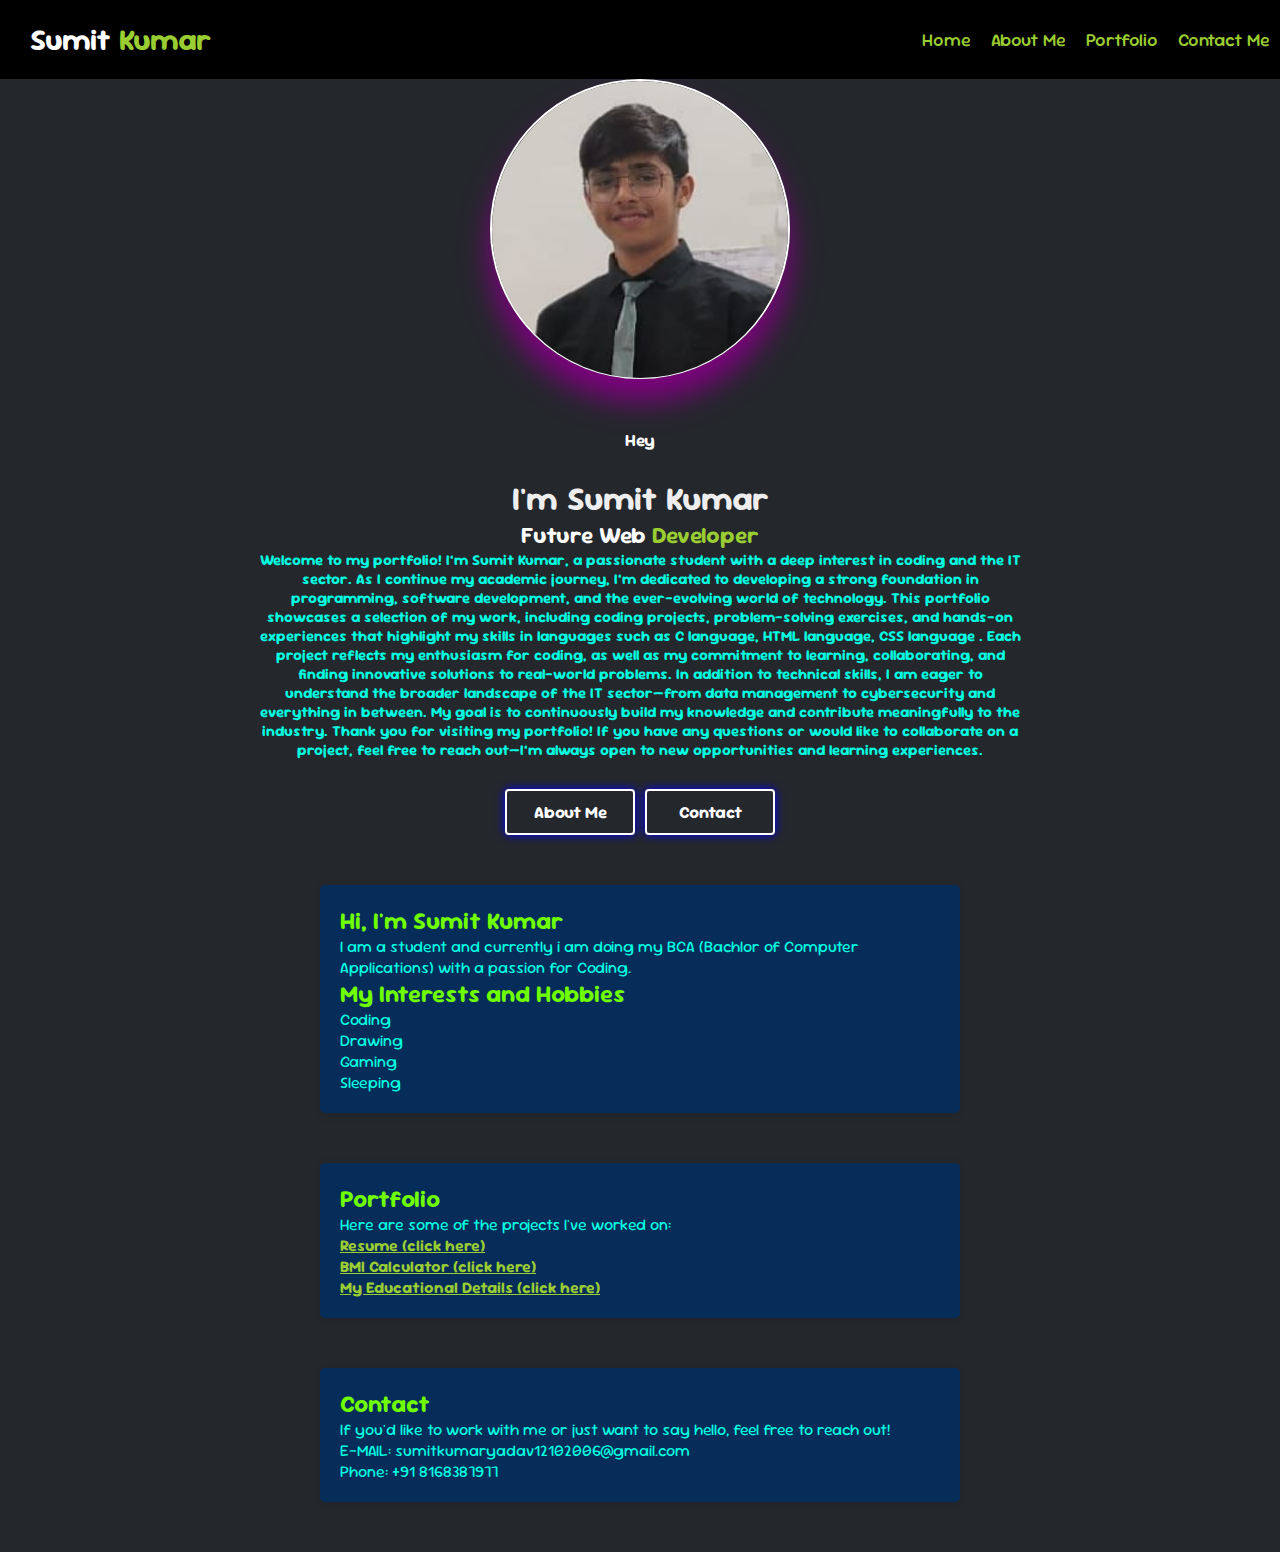
==== index.html @ a9d85014 "all files added" ====
<!DOCTYPE html>
<html lang="en">
<head>
    <meta charset="UTF-8">
    <meta name="viewport" content="width=device-width, initial-scale=1.0">
    <title>Portfolio</title>
    <link rel="stylesheet" href="style.css">
</head>
<body>
    <header>
        <div class="logo"><h2>Sumit <span>Kumar</span></h2></div>
        <div class="navbar">
            <ul>
                <li><a href="index.html">Home</a></li>
                <li><a href="About Me.html" target="_self">About Me</a></li>
                <li><a href="#Portfolio">Portfolio</a></li>
                <li><a href="#contact">Contact Me</a></li>
            </ul>
        </div>
    </header>
    <!-- Home Page (Hero)-->
     <div class="home">
     <div class="image">
        <img src="me.img.jpg"width=300 alt="IMAGE">
     </div>
     <section id="about">
        <h3>Hey</h3>
        <br>
        <h1>I'm Sumit Kumar</h1>
        <h2>Future Web <span>Developer</span></h2>
        <p>Welcome to my portfolio! I’m Sumit Kumar, a passionate student with a deep interest in coding and the IT sector. As I continue my academic journey, I’m dedicated to developing a strong foundation in programming, software development, and the ever-evolving world of technology.

            This portfolio showcases a selection of my work, including coding projects, problem-solving exercises, and hands-on experiences that highlight my skills in languages such as C language, HTML language, CSS language . Each project reflects my enthusiasm for coding, as well as my commitment to learning, collaborating, and finding innovative solutions to real-world problems.
            
            In addition to technical skills, I am eager to understand the broader landscape of the IT sector—from data management to cybersecurity and everything in between. My goal is to continuously build my knowledge and contribute meaningfully to the industry.
            
            Thank you for visiting my portfolio! If you have any questions or would like to collaborate on a project, feel free to reach out—I’m always open to new opportunities and learning experiences.</p>
        <div class="button">
          <a href="About Me.html"><button class="btn">About Me</button></a>
          <a href="#contact"><button class="btn">Contact</button></a>
        </div>
    </section>
     </div>
     <div class="container">
        <section class="bio">
            <h2 class="special-heading">Hi, I'm Sumit Kumar</h2>
            <p class="special-para">I am a student and currently i am doing my BCA (Bachlor of Computer Applications) with a passion for Coding.</p>
        </section>

        <section class="interests">
            <h2 class="special-heading">My Interests and Hobbies</h2>
            <ul>
                <li class="special-para">Coding</li>
                <li class="special-para">Drawing</li>
                <li class="special-para">Gaming</li>
                <li class="special-para">Sleeping</li>
                <!-- hehehe -->
            </ul>
        </section>
     </div>
        
        <div class="container">
        <section id="Portfolio"></section>
            <h2 class="special-heading">Portfolio</h2>
            <p class="special-para">Here are some of the projects I've worked on:</p>
            <ul>
                <li><a href="projectresume.html"><h4 class="LINKS">Resume (click here)</h4></a></li>
                <li><a href="projectBMIcalculator.html"><h4 class="LINKS">BMI Calculator (click here)</h4></a></li>
                <li><a href="education.html"><h4 class="LINKS">My Educational Details (click here)</h4></a></li>
            </ul>
            
        </div>

     <div class="container">
        <section id="contact">
            <h2 class="special-heading">Contact</h2>
            <p class="special-para">If you'd like to work with me or just want to say hello, feel free to reach out!</p>
            <p class="special-para">E-MAIL: sumitkumaryadav12102006@gmail.com</p>
            <p class="special-para">Phone: +91 8168387977</p>
        
    </div>
</body>
</html>
---- style.css ----
@import url('https://fonts.googleapis.com/css2?family=Poppins:wght@300;400;500;600;700&family=Rubik+Wet+Paint&family=Sour+Gummy:ital,wght@0,100..900;1,100..900&display=swap');

*{
    padding: 0;
    margin: 0;
    box-sizing: border-box;
    list-style: none;
    text-decoration: none;
    font-family: "Sour Gummy", sans-serif;
    color: yellowgreen;
}

body{
    background-color:rgba(36, 39, 44, 1);
    color:#fff;
}

/* Navigation Bar */
header {
    background-color: #333;
    padding: 10px 0;
    position: sticky;
    top: 0;
    z-index: 10;
    width: 100%;
}


header{
    display: flex;
    align-items: center;
    justify-content: space-between;
    padding: 20px 10px;
}

header h2{
    color: #fff;font-size: 30px;
    font-weight: bold;
    margin-left: 20px;
}


header h2 span{
    color: yellowgreen;
}


header ul {
    display: flex;
    align-items: center;
    gap: 20px;
}

header ul li a{
    columns: #fff;
    font-size: 18px;
    font-weight: 500;
    cursor: pointer;
    transition: .4s;
}

header ul li a:hover{
    text-decoration: underline;
    color: rgb(255, 255, 255);
    filter: drop-shadow(0  0 10px  yellowgreen);
}

header button{
    margin-right: 70px;
}

.H-btn:hover{
    scale: 1.1;
    filter: drop-shadow(0 0 12px purple)
}

/* =======================Home Page Style============*/

.home{
    text-align: center;
}

.home .image{
    text-align: center;
    width: 300px;
    height: 300px;border-radius: 50%;
    border: 2px solid white;
    box-shadow: 0 0 10px purple;
    /* margin-left: 600px; */
    justify-self: center;
    box-shadow: 0 22px 30px purple;
}

.home .image img{
    border-radius: 50%;
    display: flex;
    align-items: center;
    justify-content: center;
    width: 296px;
    height: 297px;
    text-align: center;
}

.home h3{
    font-size: 17px;
    font-weight: bold;
    margin: 5px;
    color: #fff;
    margin-top: 50px;
}

.home h1{
    color: rgb(238, 238, 238);
    font-size: 33px;
    font-weight: bold;
}
.home h2{
    color: #fff;
    font-size: 23px;
    font-weight: bold;
}
.home h2 span{
    color: yellowgreen;
    font-size: 23px;
    font-weight: bold;
}

.home p{
    width: 60%;
    color: rgb(0, 255, 225);
    font-size: 15px;
    font-weight: bold;
    text-align:center;
    justify-self: center;
    /* margin-left: 290px; */
    
}
.home .button{
    margin: 5px;
    display: flex;
    gap: 10px;
    align-items: center;
    justify-content: center;

}
.home .button .btn{
    width: 130px;
    padding: 10px;
    border: 2px solid white;
    outline: none;
    box-shadow: 0 0 10px blue;
    background-color: transparent;
    color: #fff;
    font-size: 17px;
    font-weight: bold;
    cursor: pointer;
    transition: .4s;
    margin-top: 25px;
}

.btn:hover{
    scale: 1.1;
    border-radius: 20px;
    box-shadow: 0 22px 20px white;
}

body {
    font-family: Arial, sans-serif;
    background-color: rgba(36, 39, 44, 1);
    margin: 0;
    padding: 0;
}

.container {
    width: 50%;
    margin: 50px auto;
    background-color: #062c5a;
    padding: 20px;
    border-radius: 5px;
    box-shadow: 0 2px 10px rgba(0, 0, 0, 0.1);
}

h1 {
    text-align: center;
    color: #ffffff;
}

.form-group {
    margin-bottom: 15px;
}

label {
    display: block;
    margin-bottom: 5px;
    color: #ffffff;
}

input[type="text"],
input[type="email"],
textarea {
    width: 100%;
    padding: 10px;
    border: 1px solid #73ff00;
    border-radius: 4px;
}

button {
    width: 100%;
    padding: 10px;
    background-color: yellowgreen;
    color: white;
    border: none;
    border-radius: 4px;
    cursor: pointer;
}

button:hover {
    background-color: blue;
}

.special-heading{
    color: rgb(111, 255, 0);
}
.special-para{
    color: rgb(0, 255, 225) ;
    word-wrap:break-word;
}

header {
    background-color: black;
}

/* Media Query for Mobile */
@media (max-width: 768px) {
    nav ul {
        display: none; /* Hide the nav items initially */
        width: 100%;
        text-align: center;
        padding: 0;
        margin-top: 10px;
    }

    nav ul li {
        display: block;
        margin: 10px 0;
    }

    .menu-toggle {
        display: flex; /* Show the hamburger icon on mobile */
    }

    nav.active ul {
        display: block; /* Show the menu when active */
    }
}

@media (max-width: 768px) {
    header {
        flex-direction: column; /* Stack the header items vertically */
        align-items: flex-start; /* Align items to the left */
        padding: 15px;
    }

    /* Adjust Logo Size for Small Screens */
    .logo a {
        font-size: 1.8rem;
        margin-bottom: 15px; /* Add some space between logo and nav */
    }

    /* Stack Navigation Items Vertically */
    nav ul {
        display: block;
        width: 100%; /* Make the menu full width */
        text-align: left;
        padding: 0;
    }

    nav ul li {
        margin: 10px 0; /* Stack items with vertical spacing */
    }

    nav ul li a {
        font-size: 1.2rem;
    }
}

.LINKS {
    text-decoration: underline;
}
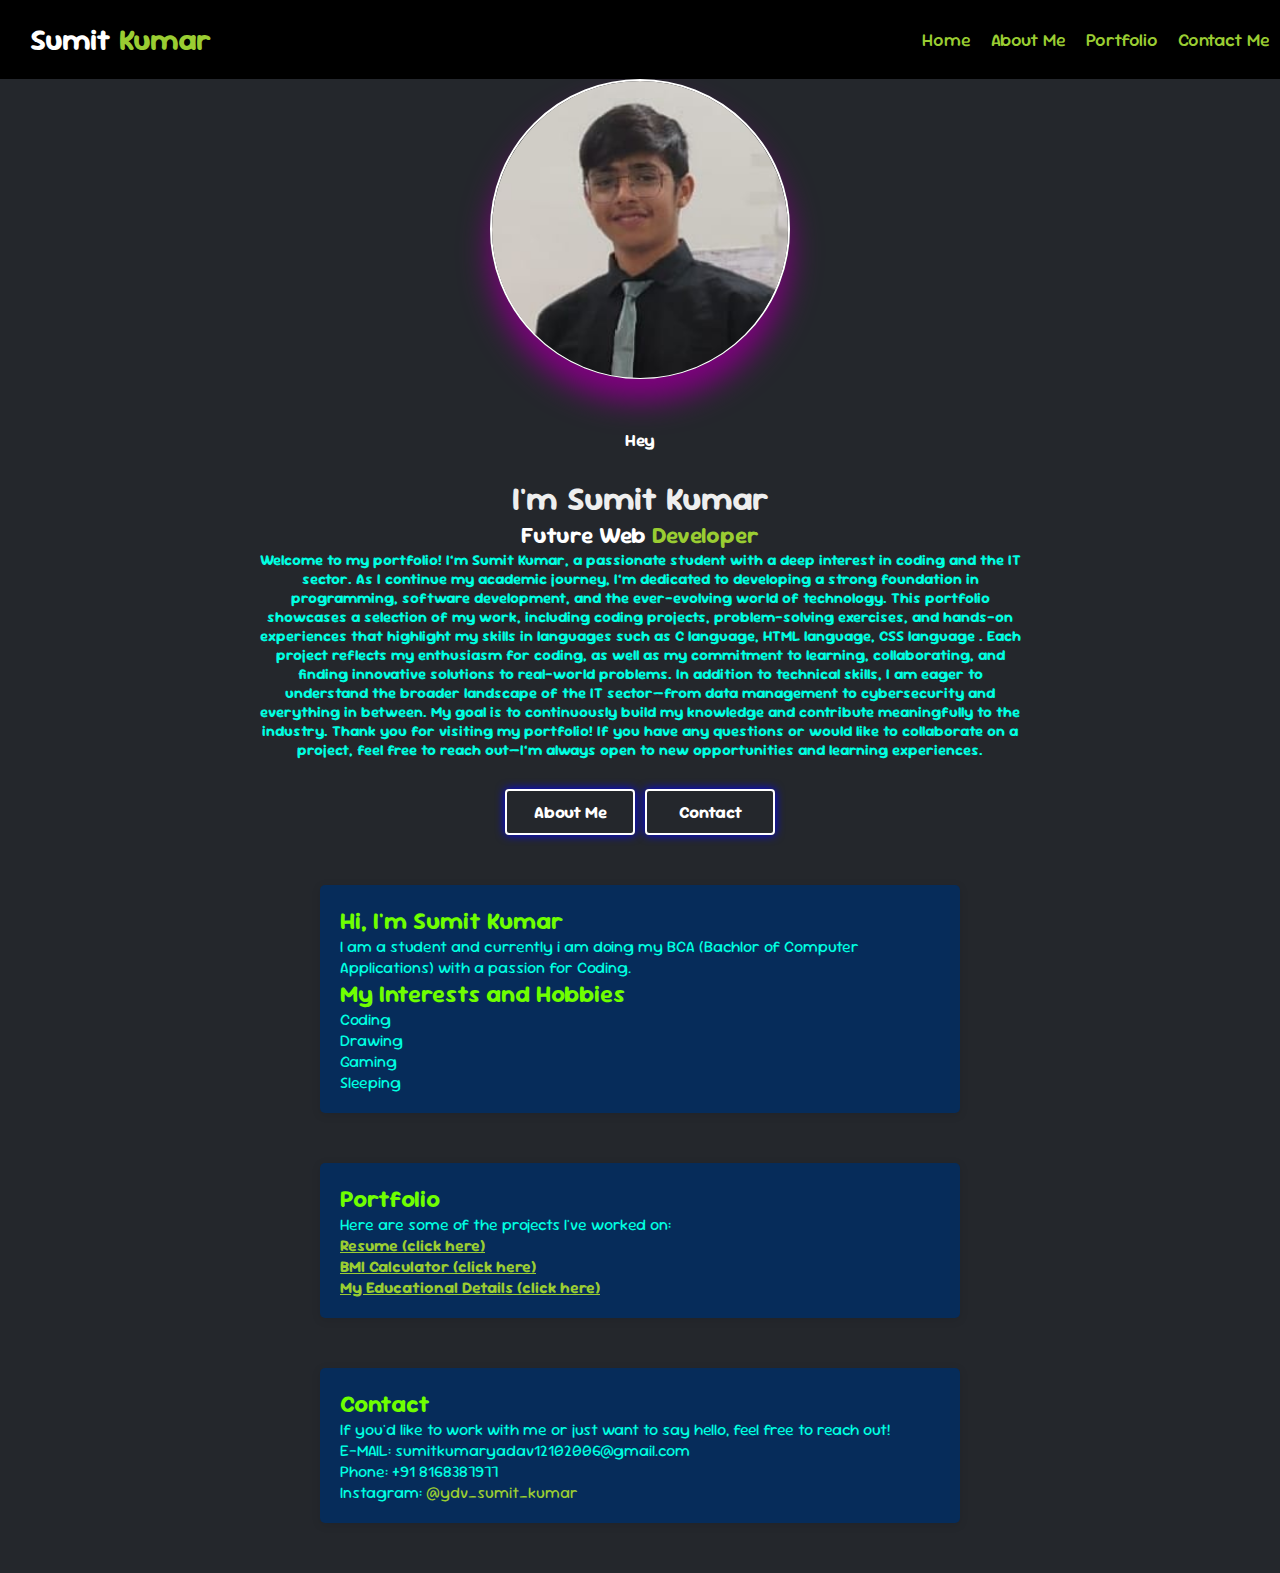
==== commit 59e70007: "Update index.html" ====
--- a/index.html
+++ b/index.html
@@ -77,7 +77,8 @@
             <p class="special-para">If you'd like to work with me or just want to say hello, feel free to reach out!</p>
             <p class="special-para">E-MAIL: sumitkumaryadav12102006@gmail.com</p>
             <p class="special-para">Phone: +91 8168387977</p>
+            <p class="special-para">Instagram: <a href="https://www.instagram.com/ydv_sumit_kumar/">@ydv_sumit_kumar</a></p>
         
     </div>
 </body>
-</html> +</html> 
--- a/style.css
+++ b/style.css
@@ -230,10 +230,9 @@
     background-color: black;
 }
 
-/* Media Query for Mobile */
 @media (max-width: 768px) {
     nav ul {
-        display: none; /* Hide the nav items initially */
+        display: none;
         width: 100%;
         text-align: center;
         padding: 0;
@@ -246,37 +245,35 @@
     }
 
     .menu-toggle {
-        display: flex; /* Show the hamburger icon on mobile */
+        display: flex;
     }
 
     nav.active ul {
-        display: block; /* Show the menu when active */
+        display: block;
     }
 }
 
 @media (max-width: 768px) {
     header {
-        flex-direction: column; /* Stack the header items vertically */
-        align-items: flex-start; /* Align items to the left */
+        flex-direction: column; 
+        align-items: flex-start; 
         padding: 15px;
     }
-
-    /* Adjust Logo Size for Small Screens */
+    
     .logo a {
         font-size: 1.8rem;
-        margin-bottom: 15px; /* Add some space between logo and nav */
-    }
-
-    /* Stack Navigation Items Vertically */
+        margin-bottom: 15px; 
+    }
+
     nav ul {
         display: block;
-        width: 100%; /* Make the menu full width */
+        width: 100%; 
         text-align: left;
         padding: 0;
     }
 
     nav ul li {
-        margin: 10px 0; /* Stack items with vertical spacing */
+        margin: 10px 0;
     }
 
     nav ul li a {
